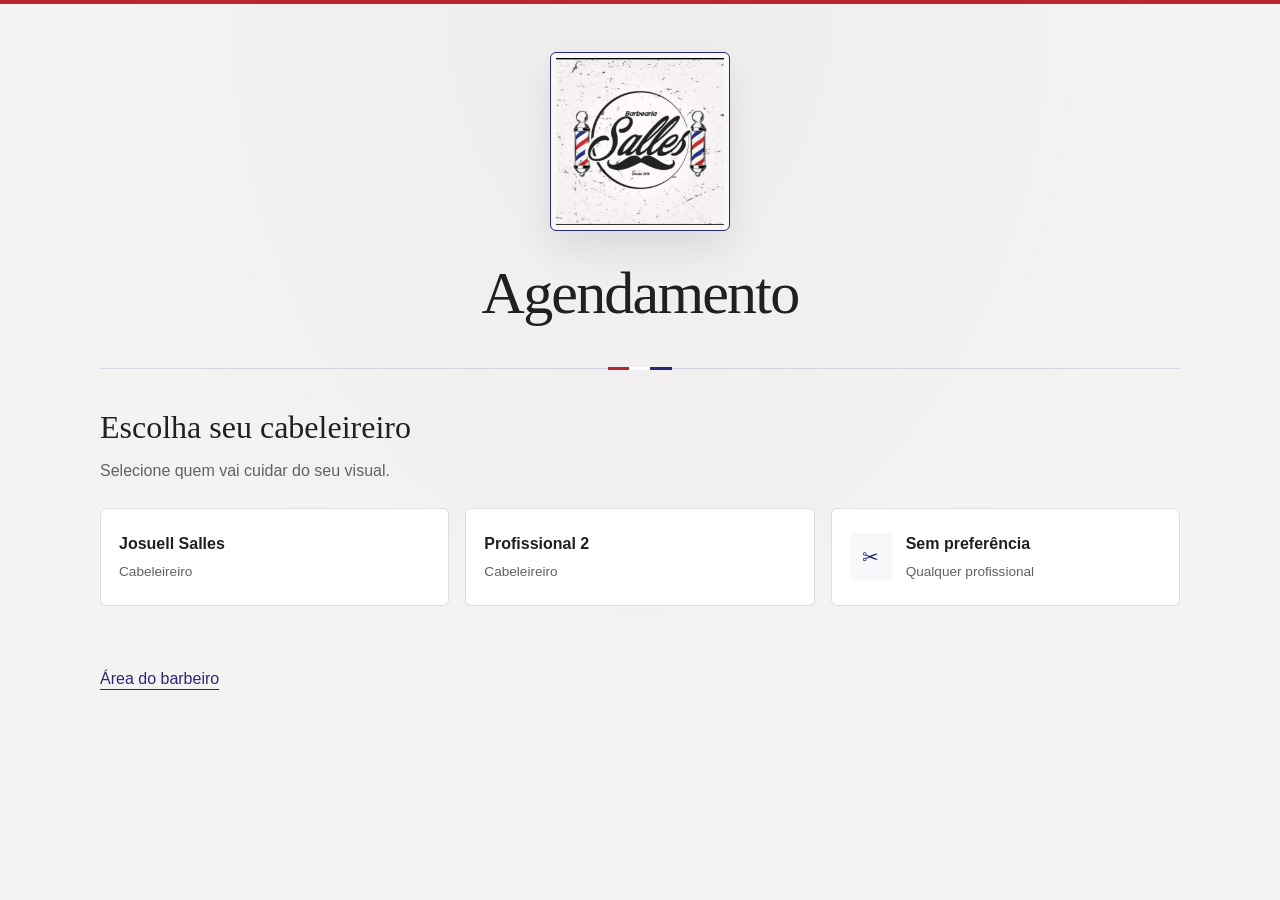
==== agenda barbearia/index.html @ ddc2a47f "Add files via upload" ====
﻿<!DOCTYPE html>
<html lang="pt-BR">
<head>
  <meta charset="UTF-8">
  <meta name="viewport" content="width=device-width, initial-scale=1">
  <title>Agendamento</title>
  <link rel="stylesheet" href="style.css">
</head>
<body>
  <header class="cabecalho">
    <img class="logo" src="assets/barbearia%20Sales.jpg" alt="Barbearia Sales">
    <h1>Agendamento</h1>
  </header>
  <main class="agendamento">
    <section class="selecao-profissionais" aria-labelledby="titulo-profissionais">
      <h2 id="titulo-profissionais">Escolha seu cabeleireiro</h2>
      <p id="instrucao-profissionais">Selecione quem vai cuidar do seu visual.</p>
      <!-- Substitua as opções provisórias pelos nomes dos profissionais. -->
      <div class="profissionais">
        <a class="profissional" href="agendamento.html?cabeleireiro=profissional-1">
          <span class="profissional-info">
            <strong>Josuell Salles</strong>
            <span>Cabeleireiro</span>
          </span>
        </a>
        <a class="profissional" href="agendamento.html?cabeleireiro=profissional-2">
          <span class="profissional-info">
            <strong>Profissional 2</strong>
            <span>Cabeleireiro</span>
          </span>
        </a>
                <a class="profissional" href="agendamento.html?cabeleireiro=sem-preferencia">
          <span class="avatar" aria-hidden="true">✂</span>
          <span class="profissional-info">
            <strong>Sem preferência</strong>
            <span>Qualquer profissional</span>
          </span>
        </a>
      </div>
    </section>
  </main>
  <footer class="agendamento"><a class="voltar" href="admin.html">Área do barbeiro</a></footer>
</body>
</html>
---- agenda barbearia/style.css ----
:root {
  color-scheme: light;
  --fundo: #f5f3f1;
  --texto: #202020;
  --azul: #262878;
  --vermelho: #ba2530;
}

* {
  box-sizing: border-box;
}

[hidden] {
  display: none !important;
}

.dia-escolhido {
  display: flex;
  align-items: center;
  justify-content: space-between;
  flex-wrap: wrap;
  gap: 16px;
  padding: 16px;
  border: 1px solid #d8d6d3;
  border-radius: 6px;
  background: #eae8e5;
  line-height: 1.5;
}

.mudar-dia {
  min-height: 44px;
  padding: 10px 18px;
  border: 1px solid var(--azul);
  border-radius: 6px;
  background: white;
  color: var(--azul);
  font: 600 0.9rem Arial, sans-serif;
  cursor: pointer;
}

.mudar-dia:focus-visible {
  outline: 2px solid var(--vermelho);
  outline-offset: 3px;
}

html {
  -webkit-text-size-adjust: 100%;
  text-size-adjust: 100%;
}

body {
  overflow-wrap: anywhere;
  padding-left: env(safe-area-inset-left, 0px);
  padding-right: env(safe-area-inset-right, 0px);
  padding-bottom: env(safe-area-inset-bottom, 0px);
}

button, a, input, label {
  -webkit-tap-highlight-color: #26287820;
}

img {
  max-width: 100%;
}

body {
  margin: 0;
  min-height: 100vh;
  min-height: 100svh;
  background:
    radial-gradient(ellipse at 50% 0%, #26287808, transparent 60%),
    var(--fundo);
  color: var(--texto);
  font-family: Arial, sans-serif;
  border-top: 4px solid var(--vermelho);
}

.cabecalho {
  position: relative;
  display: flex;
  flex-direction: column;
  align-items: center;
  gap: 28px;
  width: min(100% - 40px, 1080px);
  margin: 0 auto;
  padding: 48px 16px 40px;
  text-align: center;
  border-bottom: 1px solid #26287825;
}

.cabecalho::after {
  content: "";
  position: absolute;
  bottom: -2px;
  width: 64px;
  height: 3px;
  background: linear-gradient(90deg, var(--vermelho) 0% 33%, #ffffff 33% 66%, var(--azul) 66% 100%);
}

.logo {
  display: block;
  width: clamp(130px, 20vw, 180px);
  max-width: 100%;
  height: auto;
  padding: 5px;
  border: 1px solid var(--azul);
  border-radius: 6px;
  background: #faf8f6;
  box-shadow: 0 16px 40px #00000018;
}

h1 {
  margin: 0;
  font-family: Georgia, 'Times New Roman', serif;
  font-size: clamp(2.2rem, 7vw, 3.75rem);
  font-weight: 400;
  line-height: 1.15;
  letter-spacing: -0.03em;
  overflow-wrap: anywhere;
}

.agendamento {
  width: min(100% - 40px, 1080px);
  margin: 40px auto 64px;
}

.selecao-profissionais {
  min-width: 0;
  margin: 0;
  padding: 0;
  border: 0;
}

.selecao-profissionais h2 {
  margin: 0;
  font-weight: 400;
  padding: 0;
  font-family: Georgia, 'Times New Roman', serif;
  font-size: clamp(1.5rem, 4vw, 2rem);
}

.selecao-profissionais p {
  margin: 12px 0 24px;
  color: #606068;
  line-height: 1.6;
}

.profissionais {
  display: grid;
  grid-template-columns: repeat(3, minmax(0, 1fr));
  gap: 16px;
}

.profissional {
  color: var(--texto);
  text-decoration: none;
  display: flex;
  align-items: center;
  gap: 14px;
  padding: 24px 18px;
  border: 1px solid #20202025;
  border-radius: 6px;
  background: #ffffff;
  cursor: pointer;
}

.profissional:hover {
  border-color: var(--azul);
}

.profissional:active {
  border-color: var(--azul);
  background: #2628780e;
  box-shadow: inset 0 0 0 1px var(--azul);
}

.profissional:focus-visible,
.voltar:focus-visible {
  outline: 2px solid var(--azul);
  outline-offset: 4px;
}

.voltar {
  display: inline-block;
  margin-bottom: 28px;
  color: var(--azul);
  text-underline-offset: 5px;
}

.profissional-atual-linha {
  display: flex;
  align-items: center;
  justify-content: space-between;
  flex-wrap: wrap;
  gap: 12px 24px;
}

.profissional-atual h2 {
  font-family: Arial, sans-serif;
  font-size: 1.1rem;
  line-height: 1.5;
}

.trocar-profissional {
  margin: 0;
  padding: 10px 0;
  color: #606068;
  font-size: 0.8rem;
}

.trocar-profissional:hover {
  color: var(--azul);
}

.profissional-atual p {
  font-size: 0.85rem;
}

.avatar {
  display: grid;
  place-items: center;
  flex-shrink: 0;
  width: 42px;
  height: 48px;
  border-radius: 4px;
  background: #26287808;
  color: var(--azul);
  font-family: Georgia, 'Times New Roman', serif;
  font-size: 1.25rem;
}

.profissional-info {
  display: grid;
  gap: 7px;
  min-width: 0;
  line-height: 1.4;
}

.profissional-info > span {
  color: #606068;
  font-size: 0.85rem;
}

.catalogo {
  margin-top: 44px;
}

.etiqueta {
  color: var(--azul);
  font-size: 0.7rem;
  font-weight: 600;
  letter-spacing: 0.1em;
  text-transform: uppercase;
}

.catalogo h2 {
  margin: 10px 0;
  font: 400 clamp(1.6rem, 4vw, 2rem) Georgia, serif;
}

.catalogo > p {
  margin: 0 0 24px;
  color: #606068;
  line-height: 1.6;
}

.catalogo.catalogo-combos {
  margin-top: 56px;
}

.cabecalho-catalogo {
  position: relative;
  padding: 28px 24px;
  margin-bottom: 24px;
  border-radius: 6px;
  border: 1px solid #d8d6d3;
  background: #eae8e5;
  color: var(--texto);
  overflow: hidden;
}

.cabecalho-catalogo::before {
  content: '';
  position: absolute;
  inset: 0 0 auto;
  height: 3px;
  background: #aaa6a1;
}

.cabecalho-catalogo .etiqueta {
  color: #606068;
}

.cabecalho-catalogo h2 {
  font-size: clamp(2rem, 7vw, 2.5rem);
}

.cabecalho-catalogo p {
  margin: 0;
  color: #606068;
  line-height: 1.6;
}

@media (max-width: 480px) {
  .cabecalho-catalogo {
    padding: 24px 18px;
    margin-bottom: 20px;
  }
}

.grade-servicos {
  display: grid;
  grid-template-columns: repeat(auto-fit, minmax(min(100%, 185px), 1fr));
  gap: 16px;
}

.servico {
  display: flex;
  flex-direction: column;
  align-items: flex-start;
  gap: 14px;
  aspect-ratio: 1;
  min-width: 0;
  padding: 22px;
  border: 1px solid #20202025;
  border-radius: 6px;
  background: #ffffff;
  color: var(--texto);
  font: inherit;
  text-align: left;
  cursor: pointer;
}

.servico strong {
  font: 400 1.4rem Georgia, serif;
}

.catalogo .grade-servicos .servico {
  aspect-ratio: auto;
}

.imagem-servico {
  display: block;
  width: 100%;
  height: 140px;
  object-fit: cover;
  border-radius: 4px;
}

.servico > span:not(.etiqueta):not(.acao-servico) {
  color: #606068;
  font-size: 0.875rem;
  line-height: 1.5;
}

.servico > .preco-servico {
  color: var(--azul);
  font-size: 1.1rem;
  font-weight: 700;
}

.acao-servico {
  margin-top: auto;
  padding-top: 10px;
  color: var(--azul);
  font-size: 0.8rem;
}

.combo {
  aspect-ratio: auto;
  background: linear-gradient(145deg, #ba253009, transparent), #ffffff;
}

.servico:hover,
.servico[aria-pressed="true"] {
  border-color: var(--azul);
  background: #eeedf7;
}

.servico:focus-visible {
  outline: 2px solid var(--azul);
  outline-offset: 4px;
}

.resumo-servico {
  margin-top: 32px;
  padding: 20px;
  border-left: 3px solid var(--vermelho);
  background: #26287809;
  line-height: 1.6;
}

.botao-continuar {
  min-width: min(100%, 180px);
  max-width: 100%;
  display: block;
  margin: 24px 0 0 auto;
  padding: 16px 32px;
  border: 1px solid var(--azul);
  border-bottom: 4px solid var(--vermelho);
  border-radius: 6px;
  background: var(--azul);
  color: white;
  font: 600 1rem Arial, sans-serif;
  cursor: pointer;
  box-shadow: 0 4px 12px #26287820;
}

.botao-continuar:hover:not(:disabled) {
  background: var(--vermelho);
  border-color: var(--vermelho);
  border-bottom-color: var(--azul);
}

.botao-continuar:active:not(:disabled) {
  box-shadow: none;
}

.botao-continuar:disabled {
  background: #e4e4ed;
  color: #666675;
  border-color: #c9c9d6;
  box-shadow: none;
  cursor: not-allowed;
}

.botao-continuar:focus-visible {
  outline: 2px solid var(--vermelho);
  outline-offset: 4px;
}

.titulo-horarios {
  display: flex;
  align-items: center;
  gap: 16px;
}

.icone-calendario {
  width: 48px;
  height: 48px;
  object-fit: contain;
  flex-shrink: 0;
}

#form-horarios {
  max-width: 800px;
  gap: 28px;
}

.grade-dias {
  display: grid;
  grid-template-columns: repeat(auto-fit, minmax(min(100%, 125px), 1fr));
  gap: 12px;
}

.horario.dia > span {
  aspect-ratio: 1;
  display: flex;
  flex-direction: column;
  justify-content: center;
  gap: 6px;
}

.dados-cliente .dia-bloqueado {
  cursor: not-allowed;
}

.horario.dia input:disabled + span {
  background: #e5e5e8;
  color: #686871;
  border-color: #c9c9d0;
  border-style: dashed;
}

.dia strong {
  font-size: 2rem;
}

.dados-cliente .dia small {
  color: inherit;
  font-size: 0.75rem;
}

.botao-horario {
  display: flex;
  flex-direction: column;
  align-items: center;
  justify-content: center;
  gap: 10px;
  padding: 22px 12px;
  min-height: 72px;
  border: 1px solid #20202040;
  border-radius: 6px;
  background: white;
  color: var(--texto);
  font: 600 1.3rem Arial, sans-serif;
  cursor: pointer;
}

.relogio-horario {
  width: 40px;
  height: 40px;
  object-fit: contain;
  border-radius: 50%;
}

.botao-horario:hover {
  background: var(--azul);
  color: white;
}

.botao-horario:focus-visible {
  outline: 2px solid var(--vermelho);
  outline-offset: 3px;
}

.grade-horarios {
  display: grid;
  grid-template-columns: repeat(auto-fit, minmax(min(100%, 130px), 1fr));
  gap: 12px;
}

.dados-cliente .horario {
  position: relative;
  margin: 0;
  cursor: pointer;
}

.horario input {
  position: absolute;
  opacity: 0;
  width: 1px;
  height: 1px;
  padding: 0;
}

.horario span {
  display: block;
  padding: 14px 8px;
  text-align: center;
  background: white;
  border: 1px solid #20202040;
  border-radius: 6px;
}

.horario input:checked + span {
  background: var(--azul);
  color: white;
  border-color: var(--azul);
}

.horario.dia > span {
  background: linear-gradient(#ffffff4d, #ffffff4d),
    url('assets/calendario.png') center / cover no-repeat;
}

.horario.dia input:checked + span {
  background: linear-gradient(#26287899, #26287899),
    url('assets/calendario.png') center / cover no-repeat;
}

.horario input:focus-visible + span {
  outline: 2px solid var(--vermelho);
  outline-offset: 3px;
}

.dados-cliente {
  display: grid;
  gap: 12px;
  max-width: 560px;
  margin-top: 32px;
}

.dados-cliente h2 {
  margin-bottom: 12px;
}

.dados-cliente label {
  font-weight: 600;
  margin-top: 8px;
}

.dados-cliente input:not([type="radio"]) {
  min-width: 0;
  min-height: 48px;
  width: 100%;
  padding: 14px;
  border: 1px solid #20202050;
  border-radius: 6px;
  background: white;
  color: var(--texto);
  font: inherit;
}

.dados-cliente input:focus-visible {
  outline: 2px solid var(--azul);
  outline-offset: 2px;
}

.dados-cliente small {
  color: #606068;
}

.cancelamento {
  margin-top: 16px;
  padding: 16px;
  border: 1px solid #20202025;
  border-radius: 6px;
  background: white;
}

.cancelamento summary {
  cursor: pointer;
  padding: 12px 0;
  color: var(--vermelho);
  line-height: 1.5;
}

.botao-cancelar {
  width: 100%;
  min-height: 48px;
  padding: 14px;
  margin-bottom: 12px;
  border: 1px solid var(--vermelho);
  border-radius: 6px;
  background: white;
  color: var(--vermelho);
  font: 600 1rem Arial, sans-serif;
  cursor: pointer;
}

.botao-cancelar:hover {
  background: #ba25300c;
}

.botao-cancelar:focus-visible,
.cancelamento summary:focus-visible {
  outline: 2px solid var(--azul);
  outline-offset: 3px;
}

.detalhes-resumo {
  padding: 24px;
  background: white;
  border: 1px solid #20202025;
  border-radius: 6px;
}

.detalhes-resumo dt {
  color: #606068;
  font-size: 0.85rem;
}

.detalhes-resumo dd {
  margin: 8px 0 24px;
  font-weight: 600;
}

.detalhes-resumo dd:last-child {
  margin-bottom: 0;
  color: var(--azul);
}

@media (max-width: 850px) {
  .profissionais {
    grid-template-columns: 1fr;
  }
}

@media (max-width: 480px) {
  .cabecalho,
  .agendamento {
    width: calc(100% - 32px);
  }

  .cabecalho {
    gap: 20px;
    padding: 24px 0;
  }

  .logo {
    width: 112px;
  }

  h1 {
    font-size: clamp(1.8rem, 8vw, 2.4rem);
  }

  .agendamento {
    margin-top: 24px;
    margin-bottom: 32px;
  }

  .catalogo {
    margin-top: 32px;
  }

  .grade-servicos {
    grid-template-columns: 1fr;
  }

  .servico {
    padding: 18px;
    gap: 12px;
  }

  .imagem-servico {
    height: auto;
    aspect-ratio: 16 / 9;
  }

  .grade-dias {
    grid-template-columns: repeat(2, minmax(0, 1fr));
  }

  .grade-horarios {
    grid-template-columns: repeat(2, minmax(0, 1fr));
    gap: 8px;
  }

  .botao-continuar {
    width: 100%;
    min-height: 52px;
    margin-top: 16px;
  }

  .voltar {
    min-height: 44px;
    padding-top: 12px;
    padding-bottom: 12px;
    line-height: 1.4;
  }

  .dados-cliente,
  #form-horarios {
    width: 100%;
    min-width: 0;
  }

  .detalhes-resumo,
  .resumo-servico {
    padding: 16px;
  }
}

@media (max-width: 300px) {
  .grade-dias,
  .grade-horarios {
    grid-template-columns: repeat(2, minmax(0, 1fr));
    gap: 8px;
  }
}
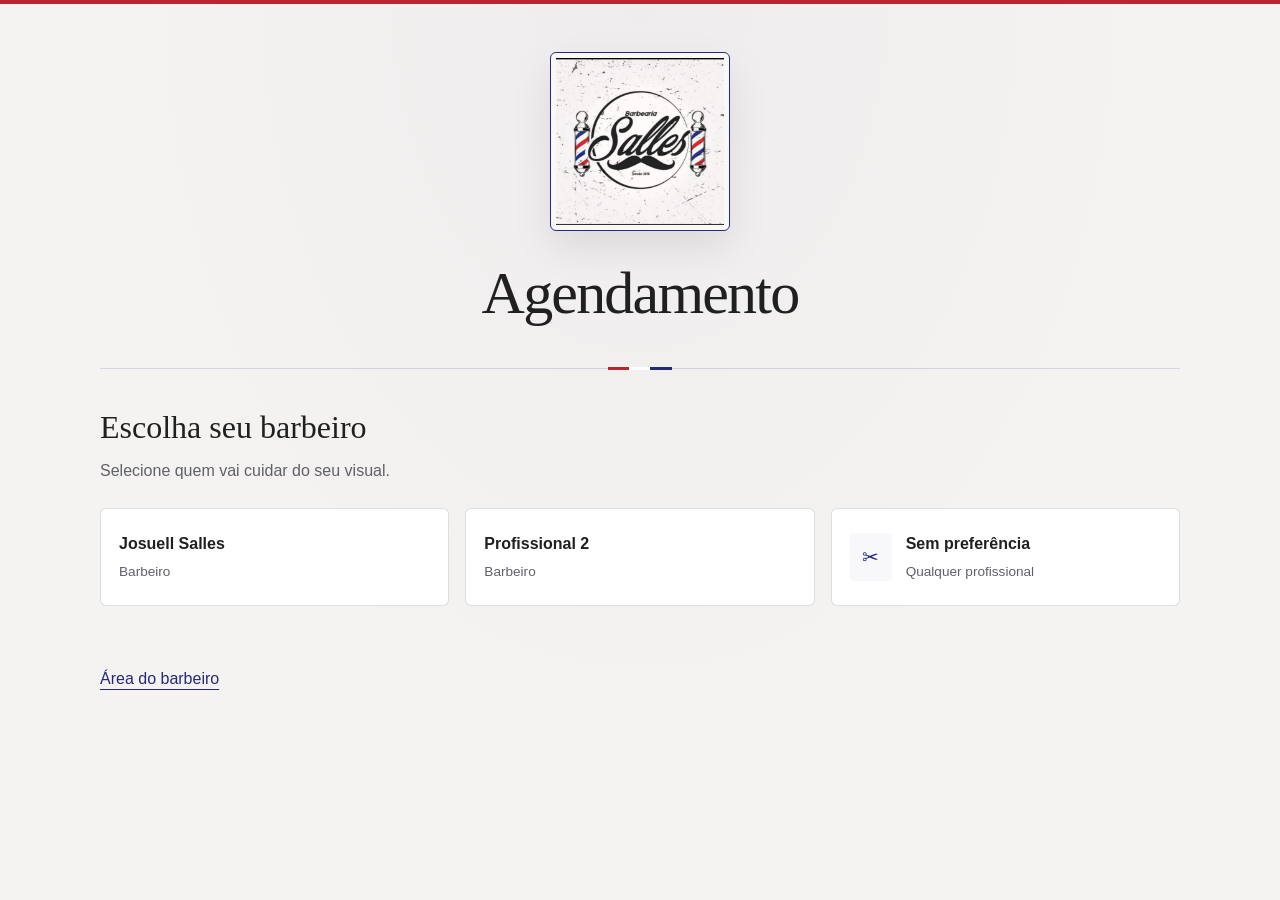
==== commit bde55b7c: "Padroniza Barbeiro e corrige o nome para Salles nas páginas Atualiza a descrição dos profissionais, " ====
--- a/agenda barbearia/index.html
+++ b/agenda barbearia/index.html
@@ -8,25 +8,25 @@
 </head>
 <body>
   <header class="cabecalho">
-    <img class="logo" src="assets/barbearia%20Sales.jpg" alt="Barbearia Sales">
+    <img class="logo" src="assets/barbearia%20Sales.jpg" alt="Barbearia Salles">
     <h1>Agendamento</h1>
   </header>
   <main class="agendamento">
     <section class="selecao-profissionais" aria-labelledby="titulo-profissionais">
-      <h2 id="titulo-profissionais">Escolha seu cabeleireiro</h2>
+      <h2 id="titulo-profissionais">Escolha seu barbeiro</h2>
       <p id="instrucao-profissionais">Selecione quem vai cuidar do seu visual.</p>
       <!-- Substitua as opções provisórias pelos nomes dos profissionais. -->
       <div class="profissionais">
         <a class="profissional" href="agendamento.html?cabeleireiro=profissional-1">
           <span class="profissional-info">
             <strong>Josuell Salles</strong>
-            <span>Cabeleireiro</span>
+            <span>Barbeiro</span>
           </span>
         </a>
         <a class="profissional" href="agendamento.html?cabeleireiro=profissional-2">
           <span class="profissional-info">
             <strong>Profissional 2</strong>
-            <span>Cabeleireiro</span>
+            <span>Barbeiro</span>
           </span>
         </a>
                 <a class="profissional" href="agendamento.html?cabeleireiro=sem-preferencia">
